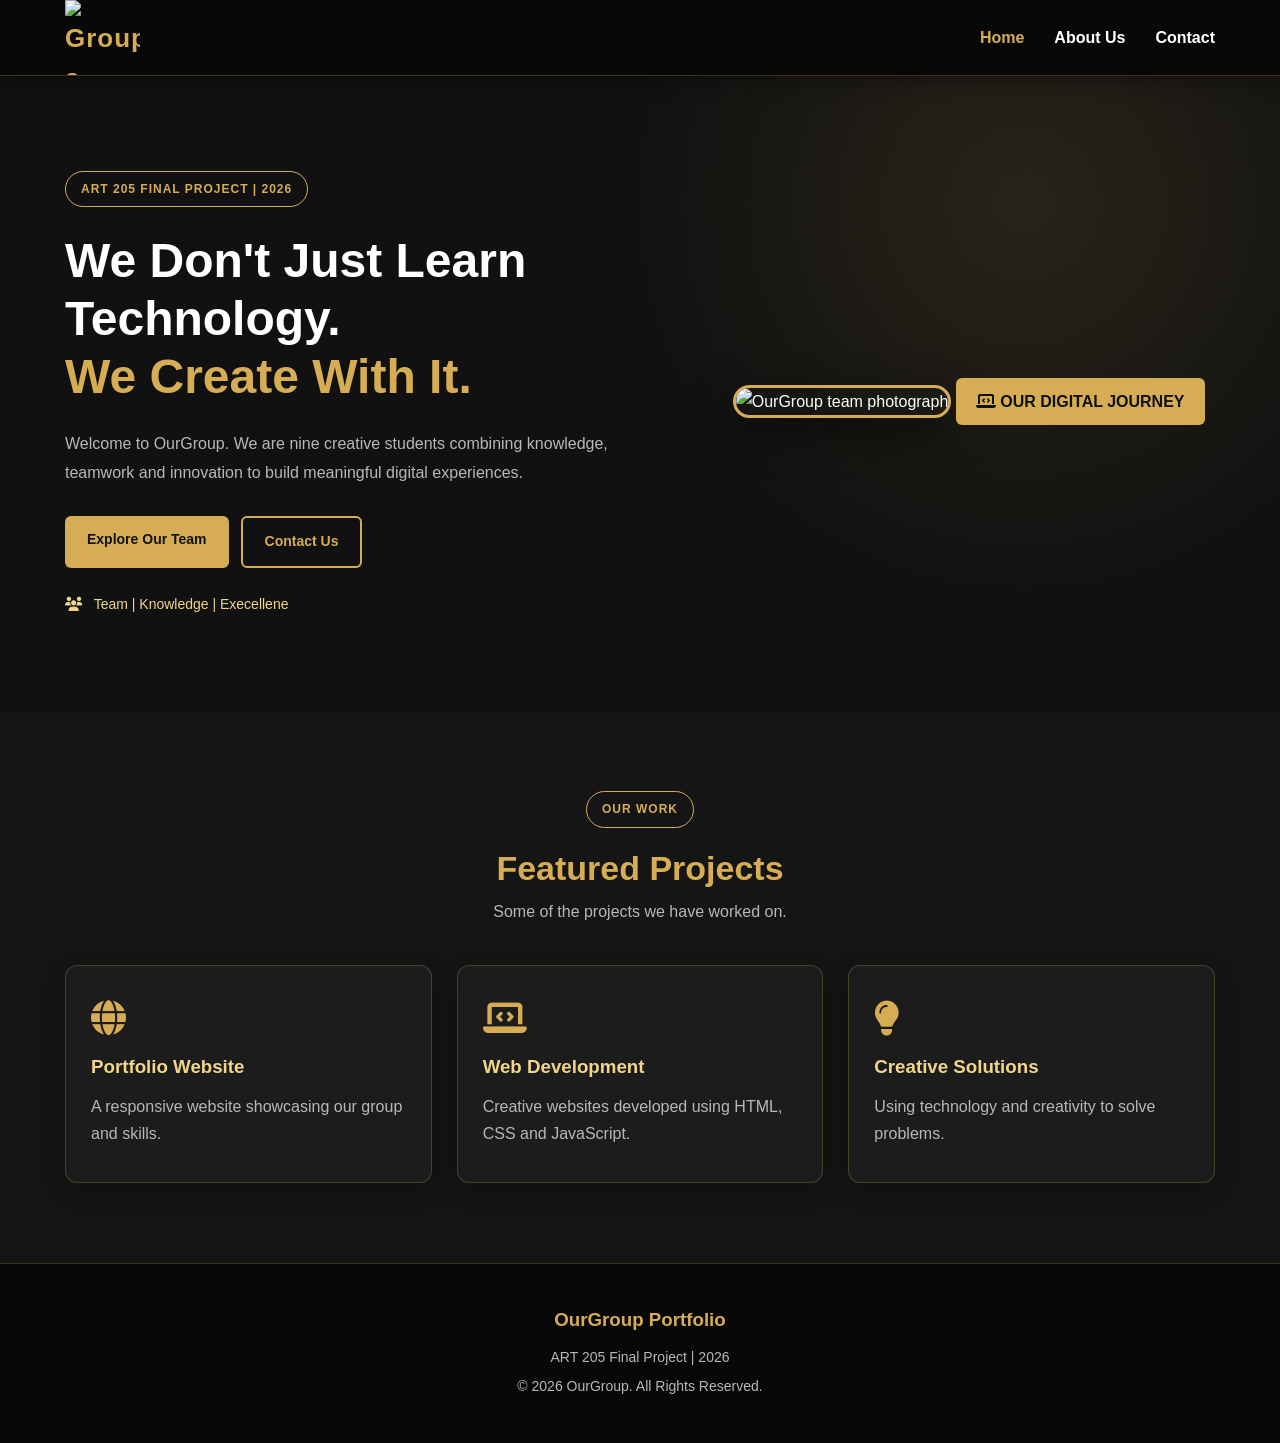
==== index.html @ be03df0c "Add files via upload" ====
<!DOCTYPE html>
<html lang="en">
<head>
    <meta charset="UTF-8">
    <meta name="viewport" content="width=device-width, initial-scale=1.0">
    <title>Our Group | ART 205 Portfolio</title>
    <link rel="stylesheet" href="style.css">
    <link rel="stylesheet"
      href="https://cdnjs.cloudflare.com/ajax/libs/font-awesome/6.5.0/css/all.min.css">
</head>
<body>

    <!-- Navigation -->
    <header class="header">
        <nav class="navbar container">
           <a href="index.html" class="logo">
    <img src="Image/group3-logo.JPG"
         alt="Group 3 Logo"
         class="site-logo">
</a> 
            <ul class="nav-links">
                <li><a class="active" href="index.html">Home</a></li>
                <li><a href="about.html">About Us</a></li>
                <li><a href="contact.html">Contact</a></li>
            </ul>
        </nav>
    </header>

   

<!-- HERO SECTION -->
<section class="hero">
    <div class="container hero-content">

        <div class="hero-text">
            <span class="tag">ART 205 FINAL PROJECT | 2026</span>

            <h1>
                We Don't Just Learn Technology.
                <span>We Create With It.</span>
            </h1>

            <p>
                Welcome to OurGroup. We are nine creative
                students combining knowledge, teamwork and
                innovation to build meaningful digital
                experiences.
            </p>

            <div class="hero-buttons">
                <a href="about.html" class="btn primary-btn">
                    Explore Our Team
                </a>

                <a href="contact.html" class="btn outline-btn">
                    Contact Us
                </a>
            </div>

            <div class="hero-note">
                <i class="fas fa-users"></i>
                Team | Knowledge | Execellene
            </div>
        </div>

        <div class="hero-image">
            <img
                src="Image/group.JPG"
                alt="OurGroup team photograph"
                id="groupPhoto"
                title="Click to learn about our group"
            >

            <div class="image-label">
                <i class="fas fa-laptop-code"></i>
                OUR DIGITAL JOURNEY
            </div>
        </div>

    </div>
</section>


    <!-- Group Photo Modal -->
    <div class="modal" id="photoModal">
        <div class="modal-content">
            <button class="close-btn" id="closePhotoModal">&times;</button>

            <h2>Meet Our Group</h2>

            <p>
                We are a team of dedicated students working together
                to develop creative digital solutions. Our goal is to
                combine our knowledge, skills and creativity to produce
                quality projects.
            </p>

            <a href="about.html" class="btn primary-btn">
                More About Us
            </a>
        </div>
    </div>

    <!-- Projects Section -->
    <section class="projects section">
        <div class="container">
            <div class="section-heading">
                <span class="tag">OUR WORK</span>
                <h2>Featured Projects</h2>
                <p>Some of the projects we have worked on.</p>
            </div>

            <div class="project-grid">

                <div class="project-card">
                    <i class="fas fa-globe"></i>
                    <h3>Portfolio Website</h3>
                    <p>A responsive website showcasing our group and skills.</p>
                </div>

                <div class="project-card">
                    <i class="fas fa-laptop-code"></i>
                    <h3>Web Development</h3>
                    <p>Creative websites developed using HTML, CSS and JavaScript.</p>
                </div>

                <div class="project-card">
                    <i class="fas fa-lightbulb"></i>
                    <h3>Creative Solutions</h3>
                    <p>Using technology and creativity to solve problems.</p>
                </div>

            </div>
        </div>
    </section>

    <!-- Footer -->
    <footer class="footer">
        <div class="container">
            <h3>OurGroup Portfolio</h3>
            <p>ART 205 Final Project | 2026</p>
            <p>&copy; 2026 OurGroup. All Rights Reserved.</p>
        </div>
    </footer>

    <script src="script.js/script.js.js"></script>
</body>
</html>
---- style.css ----
/*1. GENERAL DESIGN */

:root {
    --dark: #111111;
    --dark-header: #080808;
    --dark-card: #1c1c1c;
    --gold: #d6ad55;
    --gold-light: #f0d58a;
    --white: #ffffff;
    --gray: #b8b8b8;
    --border: rgba(214, 173, 85, 0.25);
}

* {
    margin: 0;
    padding: 0;
    box-sizing: border-box;
}

html {
    scroll-behavior: smooth;
}

body {
    font-family: Arial, Helvetica, sans-serif;
    color: var(--white);
    background: var(--dark);
    line-height: 1.7;
}

.container {
    width: 90%;
    max-width: 1150px;
    margin: auto;
}

.section {
    padding: 80px 0;
}

/* 2. NAVIGATION */

.header {
    background: var(--dark-header);
    box-shadow: 0 3px 20px rgba(0, 0, 0, 0.4);
    border-bottom: 1px solid var(--border);
    position: sticky;
    top: 0;
    z-index: 100;
}

.navbar {
    min-height: 75px;
    display: flex;
    justify-content: space-between;
    align-items: center;
}

.logo {
    text-decoration: none;
    color: var(--gold);
    font-size: 26px;
    font-weight: bold;
    letter-spacing: 1px;
}

.logo i {
    color: var(--gold-light);
}

.nav-links {
    display: flex;
    gap: 30px;
    list-style: none;
}

.nav-links a {
    text-decoration: none;
    color: var(--white);
    font-weight: 600;
    transition: 0.3s ease;
}

.nav-links a:hover,
.nav-links a.active {
    color: var(--gold);
}

/* 3. HERO SECTION */

.hero {
    background:
        radial-gradient(
            circle at 80% 20%,
            rgba(214, 173, 85, 0.12),
            transparent 35%
        ),
        var(--dark);
    color: var(--white);
    padding: 95px 0;
}

.hero-content {
    display: grid;
    grid-template-columns: 1.1fr 0.9fr;
    align-items: center;
    gap: 55px;
}

.hero-text {
    min-width: 0;
}

.tag {
    display: inline-block;
    color: var(--gold);
    border: 1px solid var(--gold);
    padding: 7px 15px;
    border-radius: 30px;
    font-size: 12px;
    font-weight: bold;
    letter-spacing: 1px;
}

.hero h1 {
    font-size: 48px;
    line-height: 1.2;
    color: var(--white);
    margin: 25px 0;
}

.hero h1 span {
    color: var(--gold);
    display: block;
}

.hero-text p {
    color: var(--gray);
    font-size: 16px;
    line-height: 1.8;
    margin-bottom: 28px;
    max-width: 550px;
}

.hero-buttons {
    display: flex;
    flex-wrap: wrap;
    gap: 12px;
}

.hero-note {
    color: var(--gold-light);
    font-size: 14px;
    margin-top: 25px;
}

.hero-note i {
    margin-right: 7px;
}

.hero-image {
    text-align: center;
}

.hero-image img {
    width: 100%;
    max-width: 480px;
    height: 350px;
    object-fit: cover;
    border-radius: 18px;
    border: 3px solid var(--gold);
    box-shadow: 0 15px 40px rgba(0, 0, 0, 0.5);
    cursor: pointer;
    transition: 0.4s ease;
}

.hero-image img:hover {
    transform: scale(1.03);
}

.image-label {
    display: inline-block;
    background: var(--gold);
    color: var(--dark);
    padding: 10px 20px;
    border-radius: 6px;
    margin-top: 15px;
    font-weight: bold;
}

/* 4. BUTTONS */

.btn {
    display: inline-block;
    padding: 12px 22px;
    border: none;
    border-radius: 6px;
    text-decoration: none;
    font-size: 14px;
    font-weight: bold;
    cursor: pointer;
    transition: 0.3s ease;
}

.primary-btn {
    background: var(--gold);
    color: var(--dark);
}

.primary-btn:hover {
    background: var(--gold-light);
    transform: translateY(-3px);
}

.outline-btn {
    color: var(--gold);
    border: 2px solid var(--gold);
}

.outline-btn:hover {
    background: var(--gold);
    color: var(--dark);
    transform: translateY(-3px);
}

/* 5. SECTION HEADINGS */

.section-heading {
    text-align: center;
    margin-bottom: 40px;
}

.section-heading h2 {
    font-size: 34px;
    color: var(--gold);
    margin-top: 12px;
}

.section-heading p {
    color: var(--gray);
}

/* 6. PROJECTS SECTION */

.projects {
    background: #151515;
}

.project-grid {
    display: grid;
    grid-template-columns: repeat(3, minmax(0, 1fr));
    gap: 25px;
}

.project-card {
    background: var(--dark-card);
    padding: 35px 25px;
    border-radius: 12px;
    border: 1px solid var(--border);
    box-shadow: 0 8px 25px rgba(0, 0, 0, 0.25);
    transition: 0.3s ease;
}

.project-card:hover {
    transform: translateY(-8px);
    border-color: var(--gold);
    box-shadow: 0 12px 30px rgba(214, 173, 85, 0.12);
}

.project-card i {
    color: var(--gold);
    font-size: 35px;
    margin-bottom: 15px;
}

.project-card h3 {
    color: var(--gold-light);
    margin-bottom: 10px;
}

.project-card p {
    color: var(--gray);
}

/* 7. PAGE BANNER */

.page-banner {
    text-align: center;
    background:
        linear-gradient(
            135deg,
            #080808,
            #292113
        );
    color: var(--white);
    padding: 75px 15px;
    border-bottom: 1px solid var(--border);
}

.page-banner h1 {
    font-size: 40px;
    margin-bottom: 10px;
    color: var(--gold);
}

.page-banner p {
    color: var(--gray);
}

/* 8. ABOUT PAGE */

.about-description {
    text-align: center;
    max-width: 800px;
    margin: 0 auto 55px;
    color: var(--gray);
}

/* TEAM AND SKILLS GRID */

.skills-grid,
.team-grid {
    display: grid;
    grid-template-columns: repeat(3, minmax(0, 1fr));
    gap: 30px;
    margin-bottom: 70px;
    align-items: stretch;
}

/* TEAM CARDS */

.team-card {
    text-align: center;
    background: var(--dark-card);
    padding: 30px 20px;
    border-radius: 14px;
    border: 1px solid var(--border);
    box-shadow: 0 5px 20px rgba(0, 0, 0, 0.3);
    transition: 0.3s ease;
    min-height: 245px;
}

.team-card:hover {
    transform: translateY(-8px);
    border-color: var(--gold);
    box-shadow: 0 12px 28px rgba(214, 173, 85, 0.12);
}

.team-card h3 {
    color: var(--gold-light);
    font-size: 18px;
    margin-bottom: 8px;
}

.team-card p {
    color: var(--gray);
    font-size: 14px;
}

/* SKILL CARDS */

.skill-card {
    text-align: center;
    background: var(--dark-card);
    padding: 30px 20px;
    border: 1px solid var(--border);
    border-radius: 14px;
    transition: 0.3s ease;
}

.skill-card:hover {
    transform: translateY(-6px);
    border-color: var(--gold);
}

.skill-card i {
    font-size: 40px;
    color: var(--gold);
    margin-bottom: 15px;
}

.skill-card h3 {
    color: var(--gold-light);
}

.skill-card p {
    color: var(--gray);
}

/* 9. TEAM MEMBER PHOTOS */

.member-image {
    width: 130px;
    height: 130px;
    margin: 0 auto 20px;
    border-radius: 50%;
    overflow: hidden;
    border: 4px solid var(--gold);
    box-shadow: 0 5px 18px rgba(214, 173, 85, 0.15);
    transition: 0.3s ease;
}

.member-image img {
    width: 100%;
    height: 100%;
    object-fit: cover;
    object-position: center;
    display: block;
}

.member-image:hover {
    transform: scale(1.08);
    box-shadow: 0 8px 25px rgba(214, 173, 85, 0.3);
}

/* 10. CONTACT PAGE */

.contact-grid {
    display: grid;
    grid-template-columns: 1fr 1fr;
    gap: 50px;
    align-items: start;
}

.contact-info h2 {
    font-size: 32px;
    color: var(--gold);
    margin: 20px 0;
}

.contact-info p {
    color: var(--gray);
    margin: 20px 0;
}

.contact-info i {
    color: var(--gold);
    margin-right: 10px;
}

/* CONTACT FORM */

.contact-form {
    background: var(--dark-card);
    padding: 30px;
    border: 1px solid var(--border);
    border-radius: 14px;
    box-shadow: 0 8px 25px rgba(0, 0, 0, 0.3);
}

.contact-form label {
    display: block;
    color: var(--gold-light);
    font-weight: bold;
    margin: 15px 0 7px;
}

.contact-form input,
.contact-form textarea {
    width: 100%;
    padding: 13px;
    color: var(--white);
    background: #111111;
    border: 1px solid #555555;
    border-radius: 7px;
    font-family: inherit;
    font-size: 14px;
    outline: none;
}

.contact-form input:focus,
.contact-form textarea:focus {
    border-color: var(--gold);
    box-shadow: 0 0 0 3px rgba(214, 173, 85, 0.15);
}

.contact-form input::placeholder,
.contact-form textarea::placeholder {
    color: #999999;
}

.contact-form textarea {
    resize: vertical;
}

.contact-form button {
    margin-top: 20px;
    width: 100%;
}

/* 11. MODALS */

.modal {
    display: none;
    position: fixed;
    z-index: 200;
    inset: 0;
    background: rgba(0, 0, 0, 0.8);
    justify-content: center;
    align-items: center;
    padding: 20px;
}

.modal.show {
    display: flex;
}

.modal-content {
    background: var(--dark-card);
    color: var(--white);
    width: 100%;
    max-width: 450px;
    padding: 35px;
    border: 1px solid var(--gold);
    border-radius: 15px;
    text-align: center;
    position: relative;
    animation: appear 0.3s ease;
    box-shadow: 0 15px 40px rgba(0, 0, 0, 0.5);
}

.modal-content h2 {
    color: var(--gold);
    margin-bottom: 15px;
}

.modal-content p {
    color: var(--gray);
    margin-bottom: 20px;
}

.close-btn {
    position: absolute;
    right: 15px;
    top: 10px;
    border: none;
    background: none;
    font-size: 28px;
    cursor: pointer;
    color: var(--gold);
}

.close-btn:hover {
    color: var(--gold-light);
}

.modal-buttons {
    display: flex;
    justify-content: center;
    gap: 12px;
}

/* MODAL ANIMATION */

@keyframes appear {
    from {
        opacity: 0;
        transform: translateY(-20px);
    }

    to {
        opacity: 1;
        transform: translateY(0);
    }
}

/* 12. FOOTER */

.footer {
    background: var(--dark-header);
    color: var(--white);
    text-align: center;
    padding: 40px 15px;
    border-top: 1px solid var(--border);
}

.footer h3 {
    color: var(--gold);
    margin-bottom: 10px;
}

.footer p {
    color: var(--gray);
    font-size: 14px;
    margin: 5px 0;
}

.footer a {
    color: var(--gold);
    text-decoration: none;
}

.footer a:hover {
    color: var(--gold-light);
}

/* 13. RESPONSIVE DESIGN */

/* TABLETS */

@media (max-width: 768px) {

    .navbar {
        flex-direction: column;
        padding: 15px 0;
        gap: 15px;
    }

    .nav-links {
        gap: 18px;
        flex-wrap: wrap;
        justify-content: center;
    }

    .hero-content {
        grid-template-columns: 1fr;
        text-align: center;
    }

    .hero h1 {
        font-size: 38px;
    }

    .hero-text p {
        margin-left: auto;
        margin-right: auto;
    }

    .hero-buttons {
        justify-content: center;
    }

    .project-grid,
    .skills-grid,
    .team-grid {
        grid-template-columns: repeat(2, minmax(0, 1fr));
    }

    .contact-grid {
        grid-template-columns: 1fr;
    }

    .hero-image img {
        max-width: 500px;
    }

    .page-banner h1 {
        font-size: 32px;
    }
}

/* MOBILE PHONES */

@media (max-width: 480px) {

    .container {
        width: 92%;
    }

    .section {
        padding: 55px 0;
    }

    .nav-links {
        gap: 12px;
        font-size: 13px;
    }

    .hero {
        padding: 60px 0;
    }

    .hero h1 {
        font-size: 30px;
    }

    .hero-image img {
        height: 250px;
    }

    .hero-buttons {
        flex-direction: column;
    }

    .hero-buttons .btn {
        width: 100%;
        text-align: center;
    }

    .project-grid,
    .skills-grid,
    .team-grid {
        grid-template-columns: 1fr;
    }

    .section-heading h2 {
        font-size: 27px;
    }

    .page-banner h1 {
        font-size: 28px;
    }

    .contact-form {
        padding: 20px;
    }

    .modal-content {
        padding: 30px 20px;
    }

    .modal-buttons {
        flex-direction: column;
    }
}


/*GROUP 3 NAVIGATION LOGO*/

.logo {
    display: flex;
    align-items: center;
    text-decoration: none;
}

.site-logo {
    width: 75px;
    height: 75px;
    object-fit: contain;
    display: block;
    transition: transform 0.3s ease;
}

.site-logo:hover {
    transform: scale(1.08);
}

/* MOBILE LOGO */

@media (max-width: 480px) {
    .site-logo {
        width: 60px;
        height: 60px;
    }
}
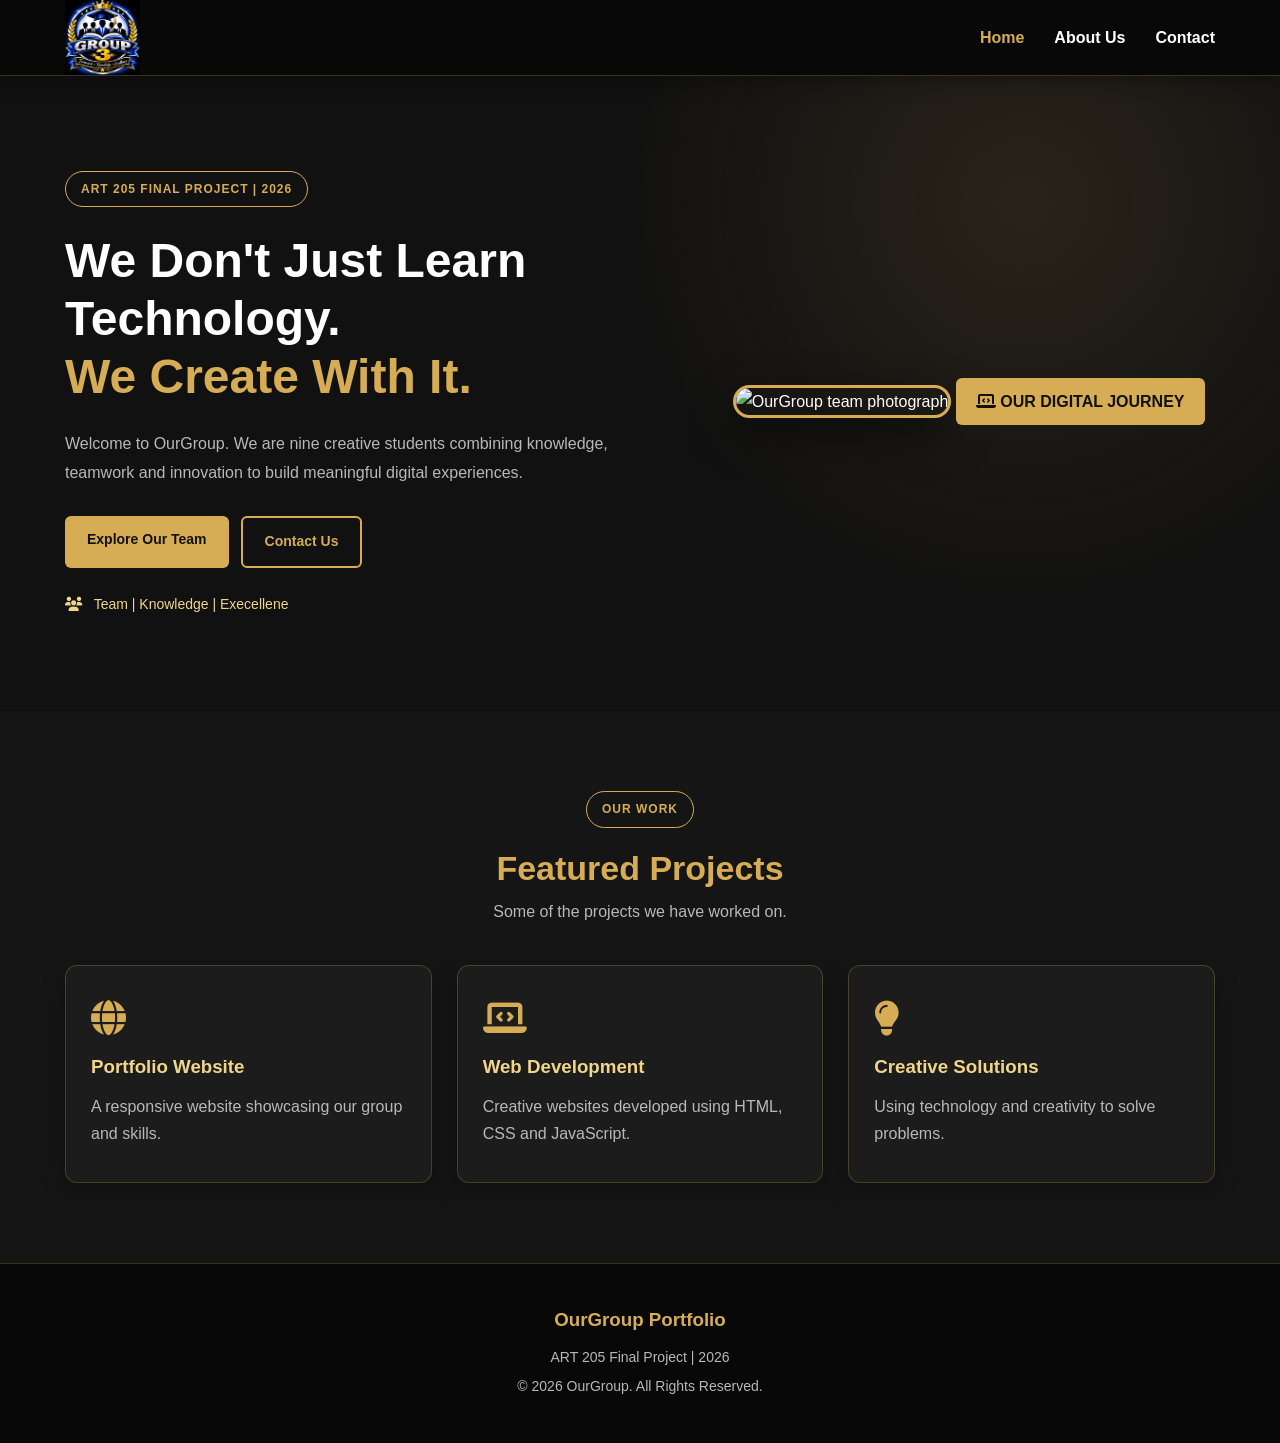
==== commit dcc93f09: "Add files via upload" ====
--- a/index.html
+++ b/index.html
@@ -14,7 +14,7 @@
     <header class="header">
         <nav class="navbar container">
            <a href="index.html" class="logo">
-    <img src="Image/group3-logo.JPG"
+    <img src="group3-logo.JPG"
          alt="Group 3 Logo"
          class="site-logo">
 </a> 
@@ -143,6 +143,6 @@
         </div>
     </footer>
 
-    <script src="script.js/script.js.js"></script>
+    <script src="script.js"></script>
 </body>
 </html>
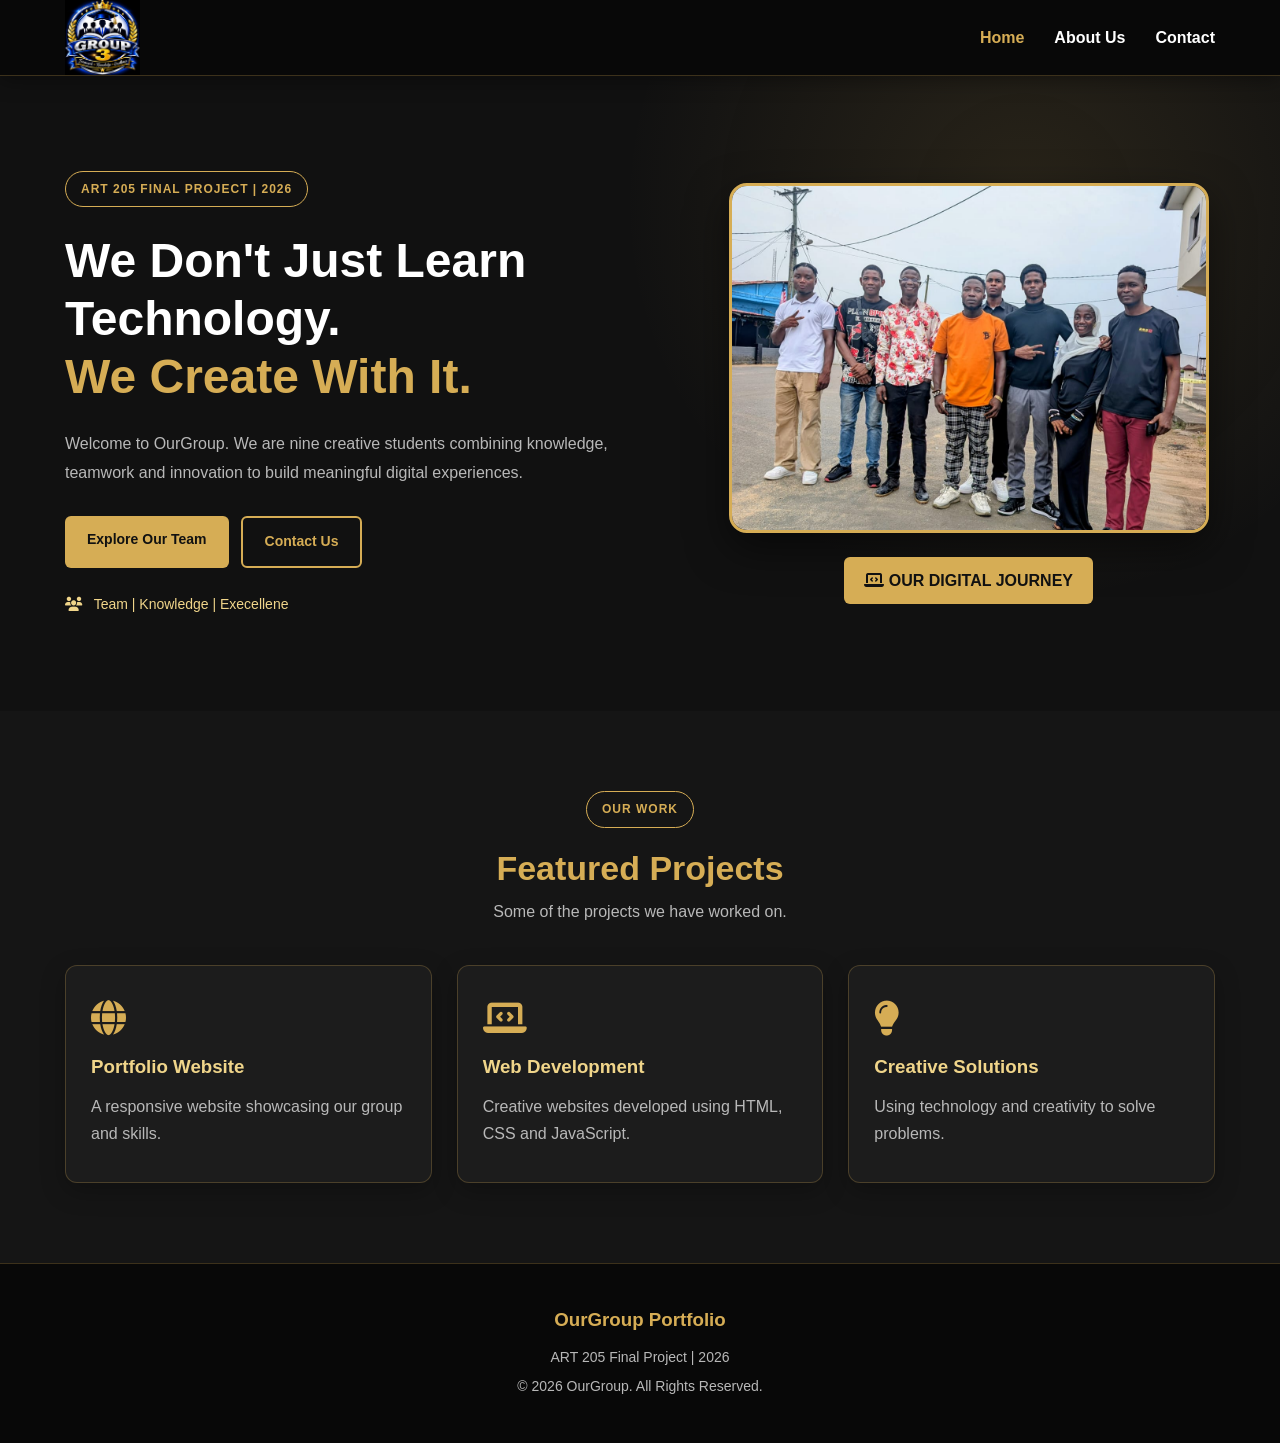
==== commit e182def6: "Add files via upload" ====
--- a/index.html
+++ b/index.html
@@ -65,7 +65,7 @@
 
         <div class="hero-image">
             <img
-                src="Image/group.JPG"
+                src="group.JPG"
                 alt="OurGroup team photograph"
                 id="groupPhoto"
                 title="Click to learn about our group"
